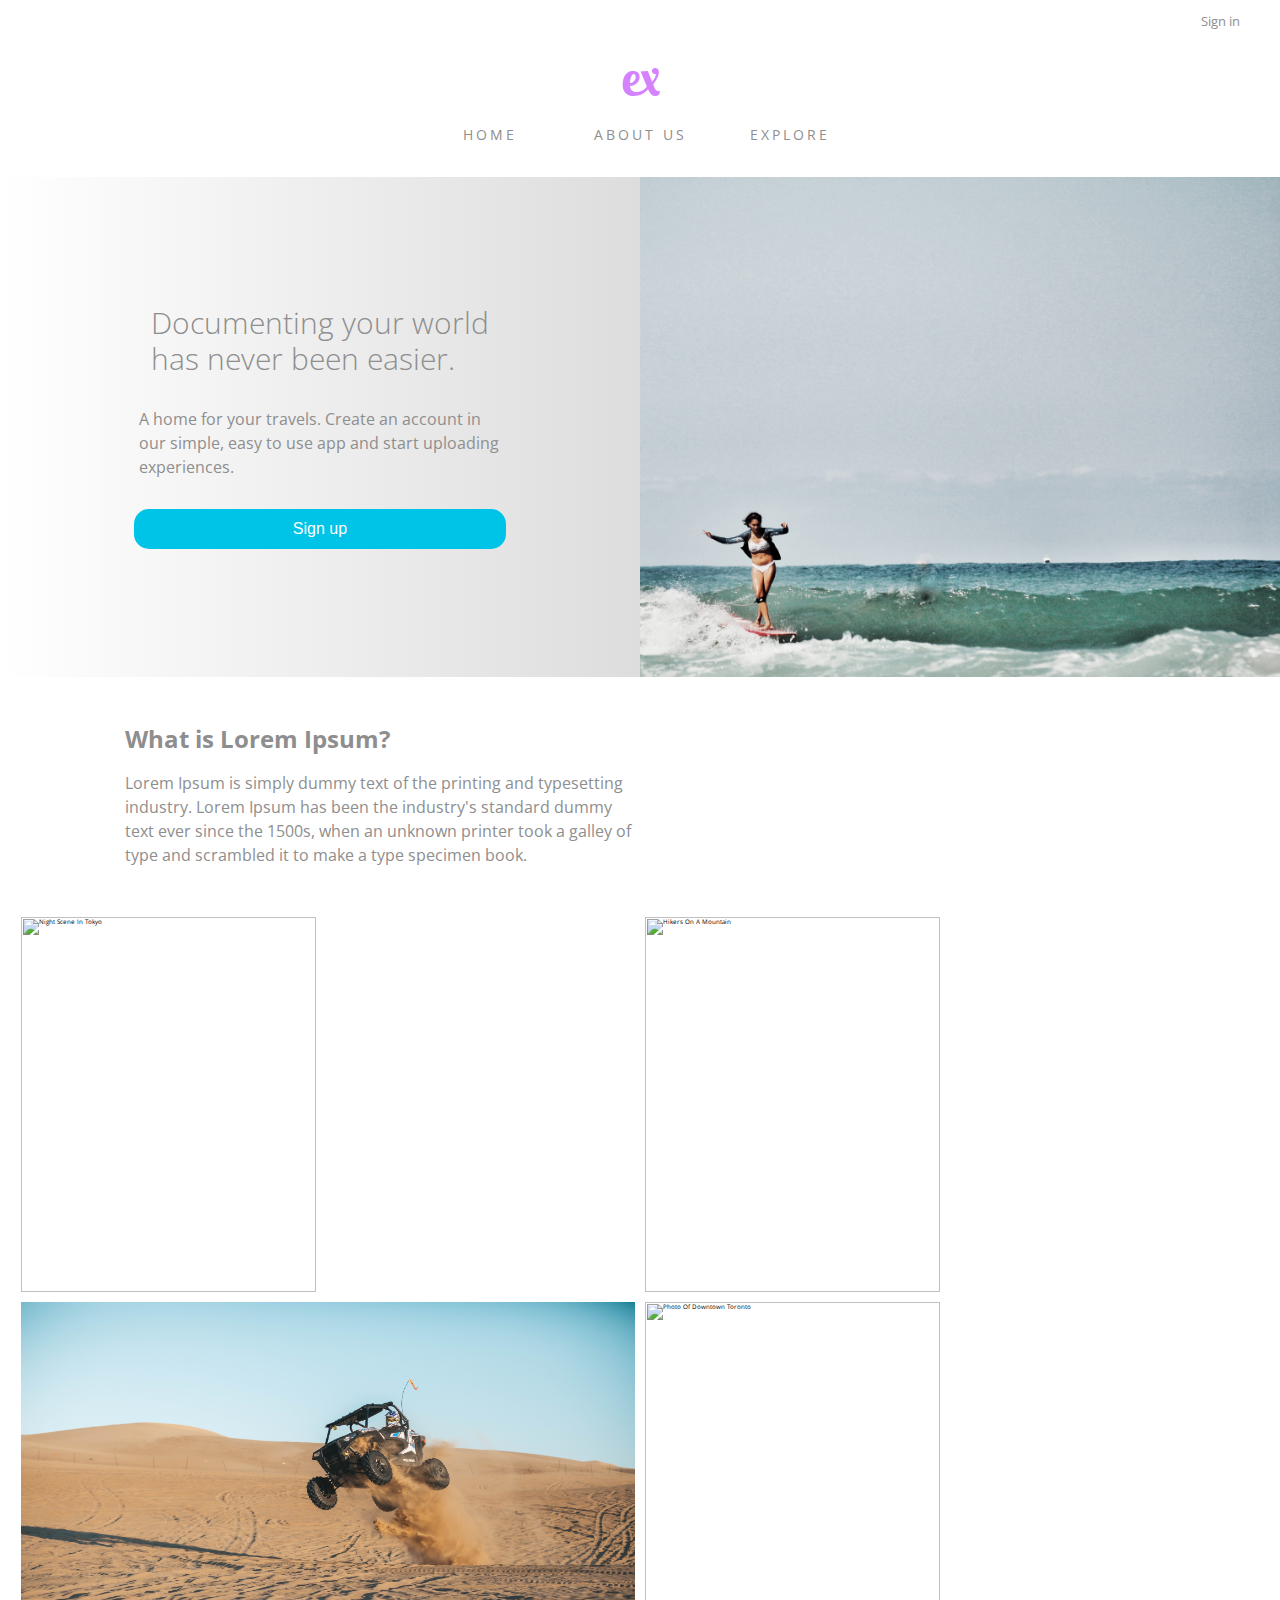
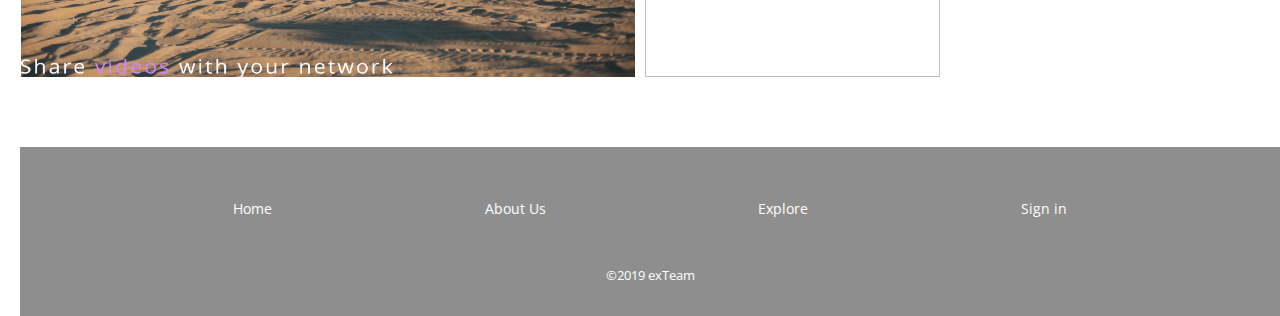
==== index.html @ b6a4fe2a "fixed styling on the jumbotron" ====
<html lang="en">
<head>
    <meta charset="UTF-8">
    <meta name="viewport" content="width=device-width, initial-scale=1.0">
    <meta http-equiv="X-UA-Compatible" content="ie=edge">

    <title>ex | Document your world.</title>
    <link href="https://fonts.googleapis.com/css?family=Open+Sans" rel="stylesheet">
    <link href="https://fonts.googleapis.com/css?family=Lobster+Two" rel="stylesheet">
    <link href="css/index.css" rel="stylesheet">
    <script src="javascript/eventListeners.js" async></script>
</head>

<body>
    <div class='container home'>
        <header>
            <a class='login-link' href="#">Sign in</a>
            <h1>ex</h1>
            <nav>
                <a href="#">HOME</a>
                <a href="#">ABOUT US</a>
                <a href="#">EXPLORE</a>
            </nav>
        </header>
        <div class='jumbotron'>
            <div class='left-jumbo'>
                <h2>Documenting your world <br>has never been easier.</br></h2>
                <p>A home for your travels. Create an account in our simple, easy to use app and start uploading experiences.</p>
                <button>Sign up</button>
            </div>
            <img class='surfing'src="img/surfing.jpg" alt="Women Surfing">
        </div>
        <div class="about-content">
            <h3 class='about-h3'>What is Lorem Ipsum?</h3>
            <p class='about-p'>Lorem Ipsum is simply dummy text of the printing and typesetting industry. Lorem Ipsum has been the industry's standard dummy text ever since the 1500s, when an unknown printer took a galley of type and scrambled it to make a type specimen book.</p>
        </div>
        <div class="all-photos">
            <div class="top-photos">
                <img class='tokyo' src="img/tokyo.jpg" alt="Night Scene In Tokyo">
                <img class='highlands'src="img/highlands.jpg" alt="Hikers On A Mountain"> 
            </div>
            <div class="bottom-photos">
                <img class='atv' src="img/atv.jpg" alt="Person Riding ATV">
                <img class='toronto' src="img/toronto.jpg" alt="Photo Of Downtown Toronto">
            </div>
        </div>
        <div class="footer-content">
            <nav class='footer-nav'>
                <a href="#">Home</a>
                <a href="#">About Us</a>
                <a href="#">Explore</a>
                <a href="#">Sign in</a>
            </nav>
            <p class='footer-p'>©2019 exTeam</p>
        </div>
    </div>
</body>
</html>
---- css/index.css ----
.border-red {
  border: 1px solid red;
}
.border-blue {
  border: 1px solid blue;
}
.border-green {
  border: 1px solid green;
}
.border-orange {
  border: 1px solid orange;
}
/* http://meyerweb.com/eric/tools/css/reset/ 
   v2.0 | 20110126
   License: none (public domain)
*/
html,
body,
div,
span,
applet,
object,
iframe,
h1,
h2,
h3,
h4,
h5,
h6,
p,
blockquote,
pre,
a,
abbr,
acronym,
address,
big,
cite,
code,
del,
dfn,
em,
img,
ins,
kbd,
q,
s,
samp,
small,
strike,
strong,
sub,
sup,
tt,
var,
b,
u,
i,
center,
dl,
dt,
dd,
ol,
ul,
li,
fieldset,
form,
label,
legend,
table,
caption,
tbody,
tfoot,
thead,
tr,
th,
td,
article,
aside,
canvas,
details,
embed,
figure,
figcaption,
footer,
header,
hgroup,
menu,
nav,
output,
ruby,
section,
summary,
time,
mark,
audio,
video {
  margin: 0;
  padding: 0;
  border: 0;
  font-size: 100%;
  font: inherit;
  vertical-align: baseline;
}
/* HTML5 display-role reset for older browsers */
article,
aside,
details,
figcaption,
figure,
footer,
header,
hgroup,
menu,
nav,
section {
  display: block;
}
body {
  line-height: 1;
}
ol,
ul {
  list-style: none;
}
blockquote,
q {
  quotes: none;
}
blockquote:before,
blockquote:after,
q:before,
q:after {
  content: '';
  content: none;
}
table {
  border-collapse: collapse;
  border-spacing: 0;
}
* {
  box-sizing: border-box;
}
html,
body {
  font-size: 62.5%;
  font-family: 'Open Sans', sans-serif;
  width: 100%;
}
h1 {
  font-size: 5rem;
  font-family: 'Lobster Two', cursive;
}
h2 {
  font-size: 3rem;
}
h3 {
  font-size: 2.4rem;
}
p {
  line-height: 1.5;
  font-size: 1.6rem;
}
nav a {
  font-size: 1.4rem;
}
button {
  font-size: 1.6rem;
}
header {
  display: flex;
  flex-direction: column;
}
header .login-link {
  font-size: 1.3rem;
  display: flex;
  flex-direction: row;
  justify-content: flex-end;
  padding-right: 40px;
  margin-top: 15px;
  text-decoration: none;
  color: #8e8e8e;
  -webkit-transition: color 0.5s;
  -moz-transition: color 0.5s;
  -ms-transition: color 0.5s;
  -o-transition: color 0.5s;
  transition: color 0.5s;
}
@media (max-width: 500px) {
  header .login-link {
    display: none;
    padding-right: 0;
  }
}
header .login-link:hover {
  color: #00C3E8;
}
header h1 {
  display: flex;
  justify-content: center;
  margin-top: 25px;
  color: #8e8e8e;
  font-weight: bold;
  color: #d582ff;
}
header nav {
  display: flex;
  margin-top: 25px;
  justify-content: center;
}
header nav a {
  display: flex;
  width: 150px;
  justify-content: center;
  text-decoration: none;
  letter-spacing: 0.3rem;
  color: #8e8e8e;
  -webkit-transition: color 0.3s;
  -moz-transition: color 0.3s;
  -ms-transition: color 0.3s;
  -o-transition: color 0.3s;
  transition: color 0.3s;
}
header nav a:hover {
  color: #00C3E8;
}
.footer-content {
  margin-left: 20px;
  margin-top: 70px;
  background-color: #8e8e8e;
  padding: 30px 0;
}
@media (max-width: 500px) {
  .footer-content {
    margin-left: 0;
    width: 100%;
  }
}
.footer-content .footer-nav {
  display: flex;
  justify-content: space-evenly;
  margin-top: 25px;
}
@media (max-width: 500px) {
  .footer-content .footer-nav {
    display: flex;
    flex-direction: column;
  }
}
.footer-content .footer-nav a {
  text-decoration: none;
  color: white;
  -webkit-transition: color 0.5s;
  -moz-transition: color 0.5s;
  -ms-transition: color 0.5s;
  -o-transition: color 0.5s;
  transition: color 0.5s;
}
@media (max-width: 500px) {
  .footer-content .footer-nav a {
    text-align: center;
    margin-bottom: 20px;
  }
}
.footer-content .footer-nav a:hover {
  color: #dddddd;
}
.footer-content .footer-p {
  display: flex;
  justify-content: center;
  margin-top: 50px;
  color: white;
  font-size: 1.3rem;
}
.jumbotron {
  display: flex;
}
.jumbotron .left-jumbo {
  margin-top: 35px;
  height: 500px;
  width: 50%;
  display: flex;
  flex-direction: column;
  align-items: center;
  justify-content: center;
  background-color: #dddddd;
  background-image: linear-gradient(to left, #dddddd, white);
}
@media (max-width: 500px) {
  .jumbotron .left-jumbo {
    width: 100%;
  }
}
.jumbotron .left-jumbo h2 {
  color: #8e8e8e;
  font-weight: 100;
  line-height: 1.2;
}
.jumbotron .left-jumbo p {
  color: #8e8e8e;
  margin-top: 30px;
  margin-bottom: 20px;
  width: 56.5%;
  line-height: 1.5;
}
@media (max-width: 500px) {
  .jumbotron .left-jumbo p {
    width: 74%;
    margin-top: 45px;
  }
}
.jumbotron .left-jumbo button {
  width: 58%;
  border-radius: 15px;
  background-color: #00C3E8;
  border: none;
  height: 40px;
  color: white;
  margin-top: 10px;
}
@media (max-width: 500px) {
  .jumbotron .left-jumbo button {
    width: 74%;
    margin-top: 45px;
  }
}
.jumbotron .left-jumbo button:hover {
  box-shadow: inset 0 0 0 50px rgba(0, 0, 0, 0.2);
  -webkit-transition: color 0.3s;
  -moz-transition: color 0.3s;
  -ms-transition: color 0.3s;
  -o-transition: color 0.3s;
  transition: color 0.3s;
  cursor: pointer;
}
.jumbotron .surfing {
  width: 50%;
  height: 500px;
  margin-top: 35px;
}
@media (max-width: 500px) {
  .jumbotron .surfing {
    display: none;
  }
}
.about-content {
  margin: 50px 0px 50px 125px;
  color: #8e8e8e;
  width: 40%;
}
@media (max-width: 500px) {
  .about-content {
    width: 100%;
    margin-left: 10px;
    margin-right: 0;
  }
}
.about-content .about-h3 {
  font-weight: bold;
}
.about-content .about-p {
  margin-top: 20px;
  line-height: 1.5;
}
@media (max-width: 500px) {
  .all-photos {
    display: flex;
    flex-direction: column;
  }
}
.top-photos {
  display: flex;
  justify-content: center;
  margin-top: 50px;
}
.top-photos .tokyo {
  width: 48%;
  height: 375px;
  margin-right: 5px;
}
@media (max-width: 500px) {
  .top-photos .tokyo {
    width: 100%;
  }
}
.top-photos .highlands {
  width: 48%;
  height: 375px;
  margin-left: 5px;
}
@media (max-width: 500px) {
  .top-photos .highlands {
    display: none;
  }
}
.bottom-photos {
  display: flex;
  justify-content: center;
  margin-top: 10px;
}
.bottom-photos .atv {
  width: 48%;
  height: 375px;
  margin-right: 5px;
}
@media (max-width: 500px) {
  .bottom-photos .atv {
    width: 100%;
  }
}
.bottom-photos .toronto {
  width: 48%;
  height: 375px;
  margin-left: 5px;
}
@media (max-width: 500px) {
  .bottom-photos .toronto {
    display: none;
  }
}
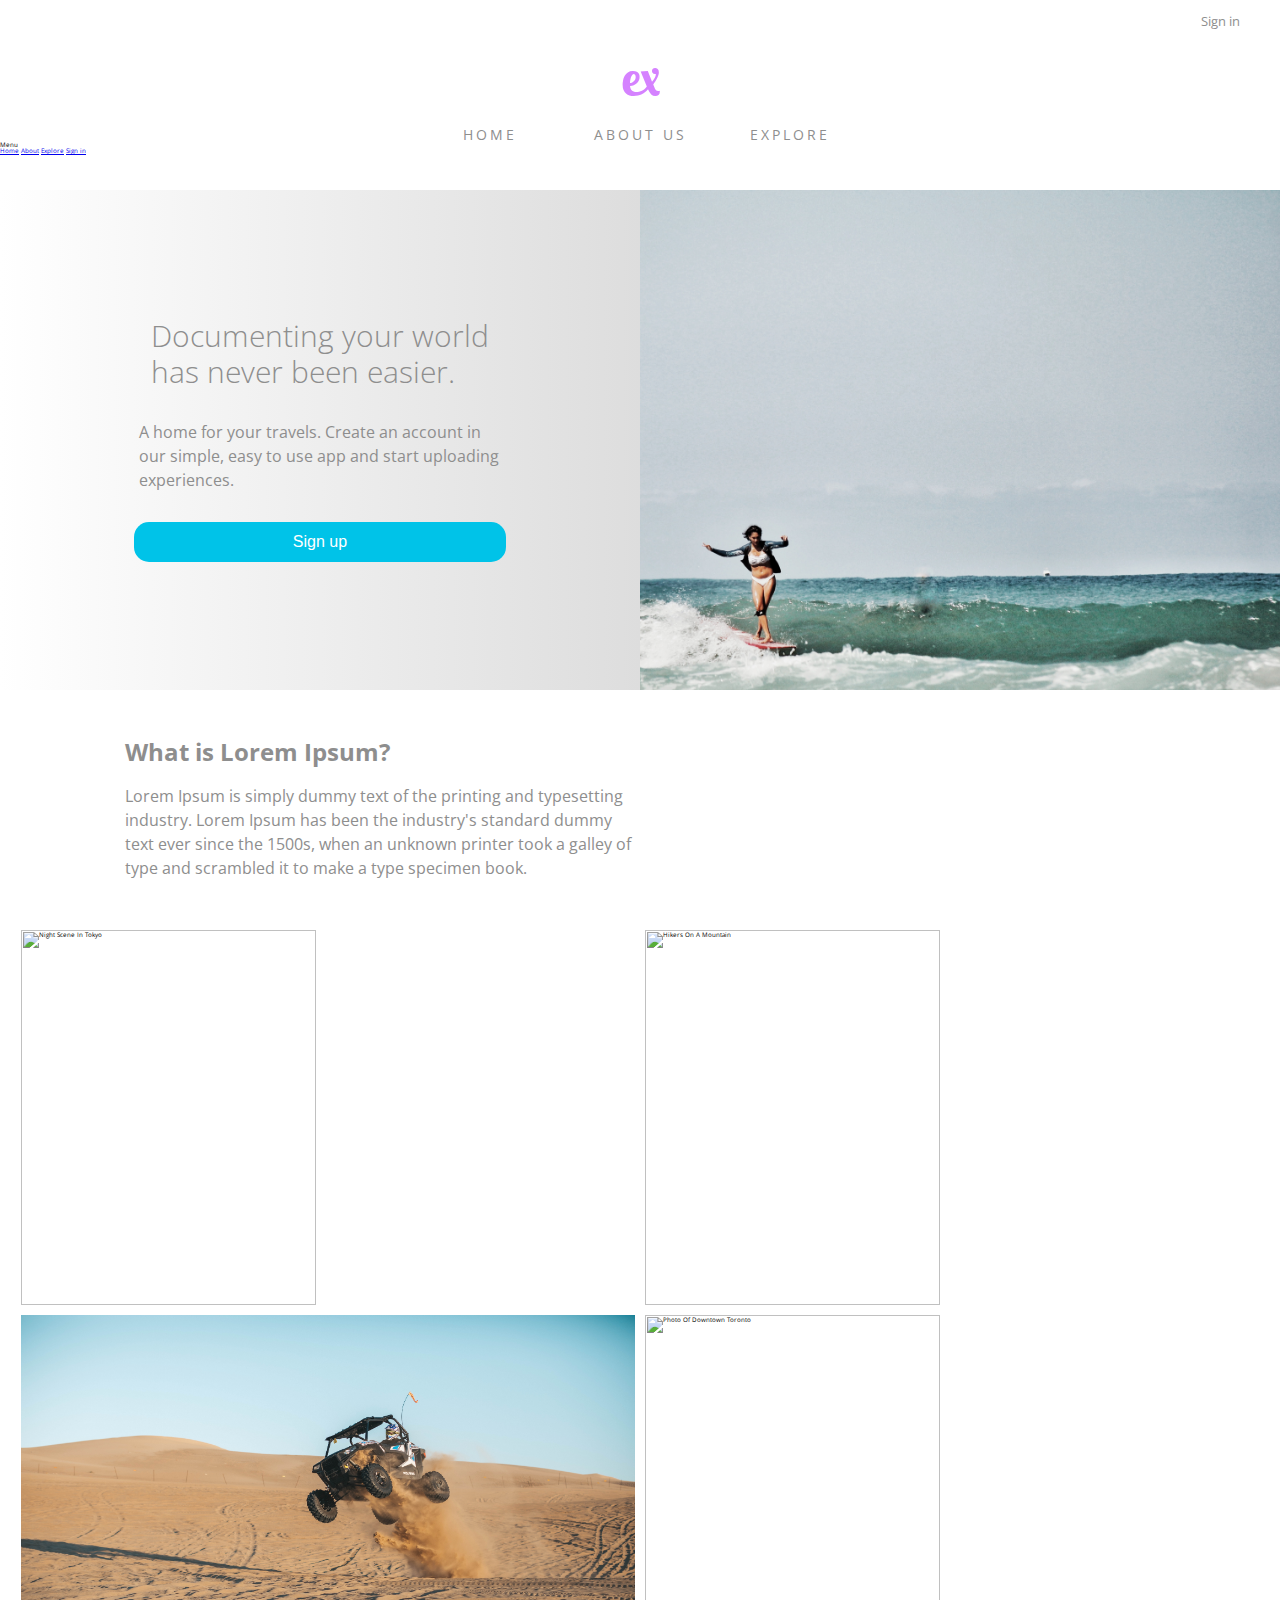
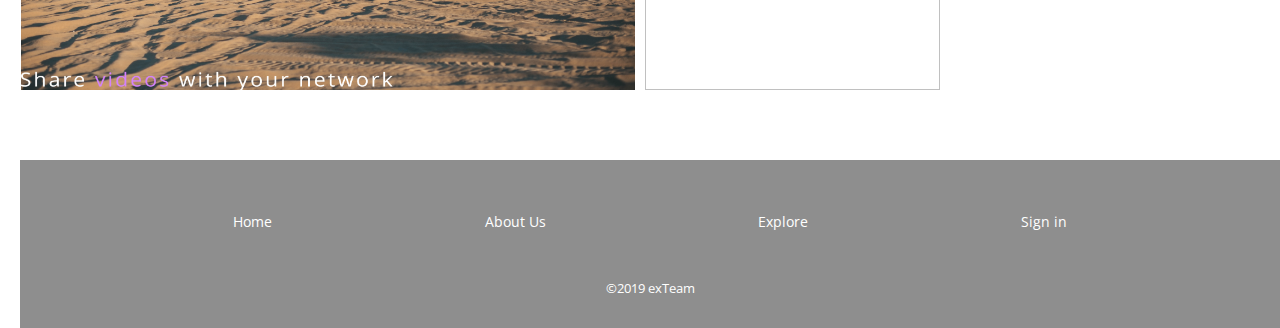
==== commit 9163caf0: "added about page" ====
--- a/index.html
+++ b/index.html
@@ -9,6 +9,7 @@
     <link href="https://fonts.googleapis.com/css?family=Lobster+Two" rel="stylesheet">
     <link href="css/index.css" rel="stylesheet">
     <script src="javascript/eventListeners.js" async></script>
+    <script src="javascript/dropdown.js" async></script>
 </head>
 
 <body>
@@ -18,9 +19,18 @@
             <h1>ex</h1>
             <nav>
                 <a href="#">HOME</a>
-                <a href="#">ABOUT US</a>
+                <a href="about.html">ABOUT US</a>
                 <a href="#">EXPLORE</a>
             </nav>
+            <div class="dropdown">
+                <div class="dropdown-button">Menu</div>
+                <div class="dropdown-content dropdown-hidden">
+                    <a class='dropdown-link' href='#'>Home</a>
+                    <a class='dropdown-link' href='about.html'>About</a>
+                    <a class='dropdown-link' href='#'>Explore</a>
+                    <a class='dropdown-link' href='#'>Sign in</a>
+                </div>
+            </div>
         </header>
         <div class='jumbotron'>
             <div class='left-jumbo'>
--- a/css/index.css
+++ b/css/index.css
@@ -208,6 +208,11 @@
   margin-top: 25px;
   justify-content: center;
 }
+@media (max-width: 500px) {
+  header nav {
+    display: none;
+  }
+}
 header nav a {
   display: flex;
   width: 150px;
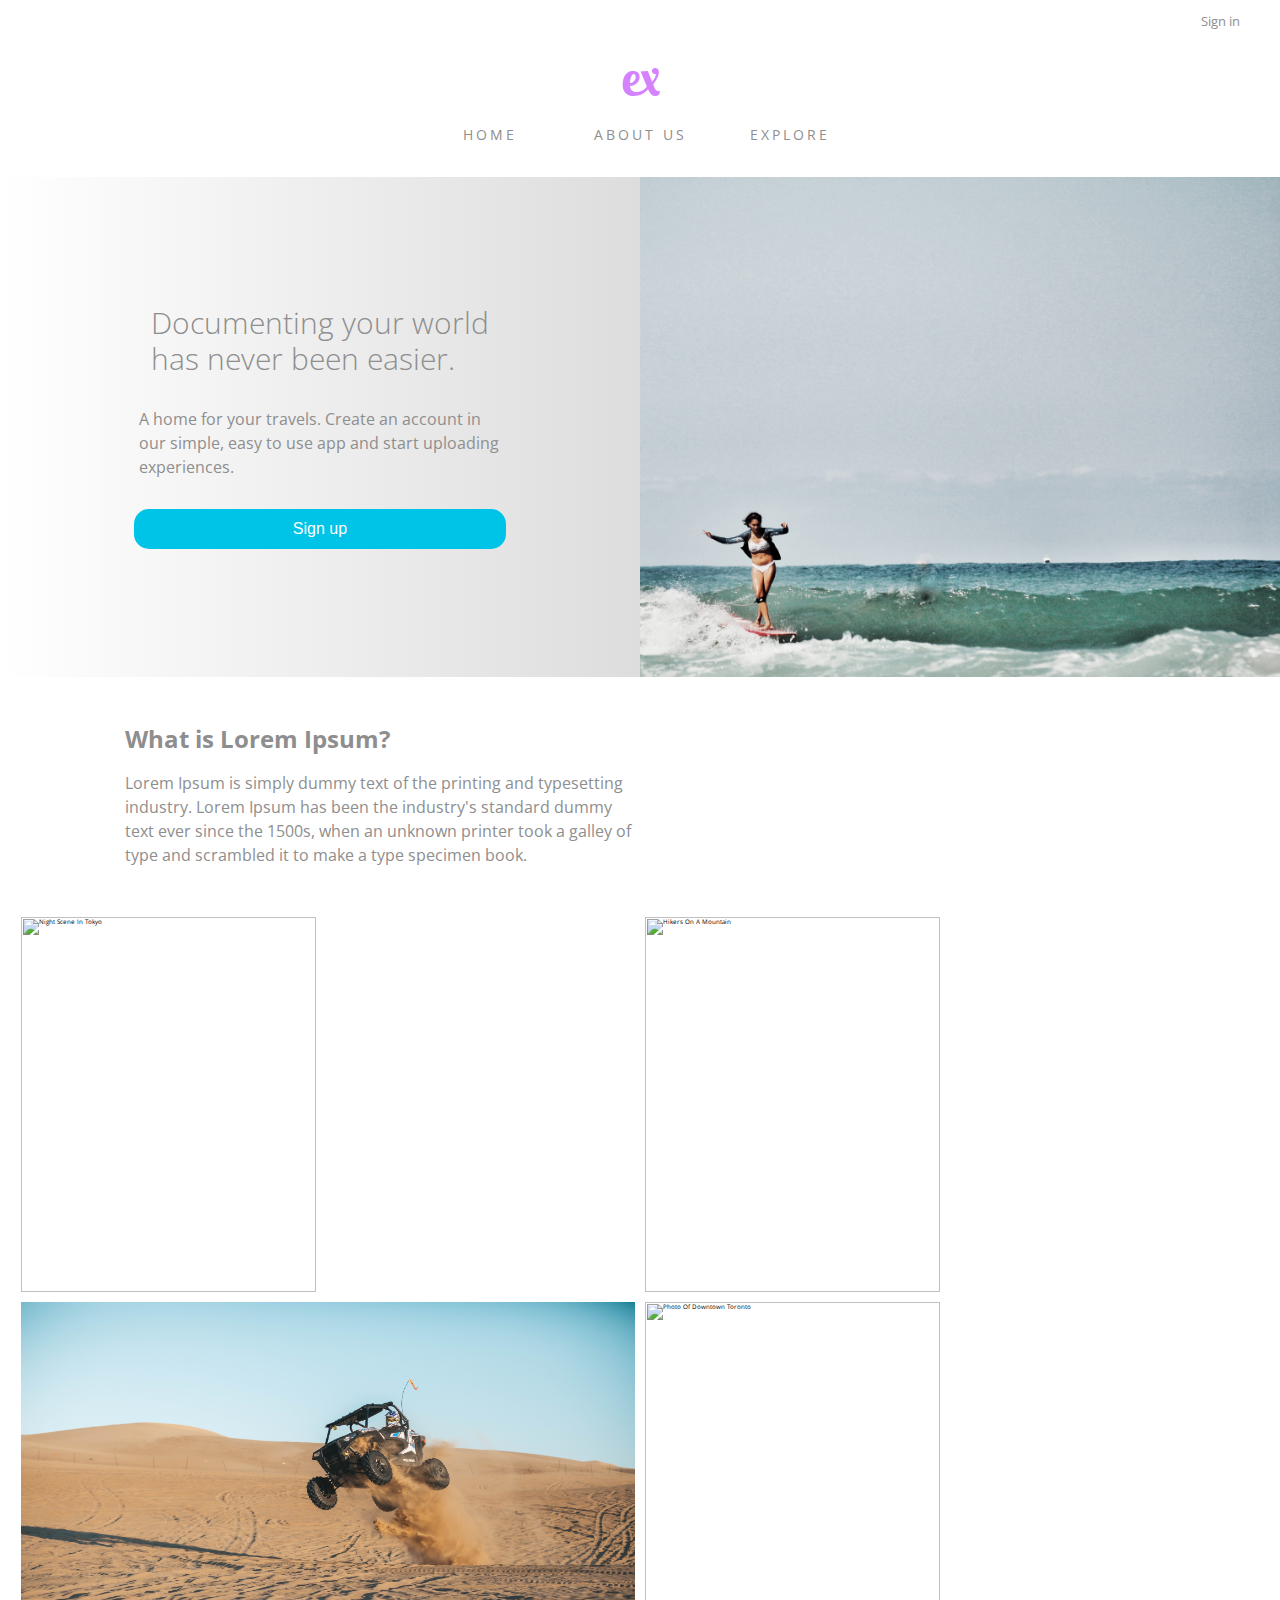
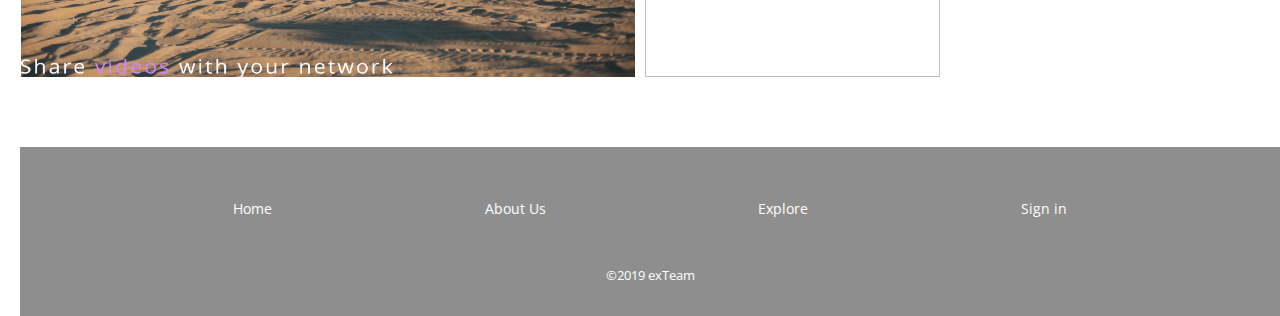
==== commit a3c937a9: "completed about page and added logo to img folder" ====
--- a/index.html
+++ b/index.html
@@ -56,8 +56,8 @@
         </div>
         <div class="footer-content">
             <nav class='footer-nav'>
-                <a href="#">Home</a>
-                <a href="#">About Us</a>
+                <a href="index.html">Home</a>
+                <a href="about.html">About Us</a>
                 <a href="#">Explore</a>
                 <a href="#">Sign in</a>
             </nav>
--- a/css/index.css
+++ b/css/index.css
@@ -423,3 +423,91 @@
     display: none;
   }
 }
+.content {
+  margin-top: 35px;
+}
+.content h1 {
+  text-align: center;
+  color: #8e8e8e;
+}
+.content .backend {
+  margin-top: 35px;
+  text-align: center;
+}
+.content .backend h2 {
+  margin-bottom: 20px;
+  color: #00C3E8;
+}
+.content .backend a {
+  font-size: 1.6rem;
+  text-decoration: none;
+  color: #8e8e8e;
+}
+.content .backend a:hover {
+  color: tert-color;
+}
+.content .frontend {
+  margin-top: 35px;
+  text-align: center;
+}
+.content h2 {
+  margin-bottom: 20px;
+  color: #00C3E8;
+}
+.content a {
+  font-size: 1.6rem;
+  color: #8e8e8e;
+  text-decoration: none;
+}
+.content a:hover {
+  color: #d582ff;
+  text-decoration: underline;
+}
+.content .web {
+  margin-top: 35px;
+  text-align: center;
+  margin-bottom: 35px;
+}
+.dropdown {
+  display: none;
+}
+@media (max-width: 500px) {
+  .dropdown {
+    display: flex;
+    flex-direction: column;
+    align-items: center;
+    cursor: pointer;
+    margin-top: 40px;
+  }
+  .dropdown .dropdown-button {
+    padding: 15px;
+    font-size: 2rem;
+    color: #00C3E8;
+    font-weight: bold;
+  }
+  .dropdown .dropdown-button:hover {
+    color: #d582ff;
+  }
+  .dropdown .dropdown-content {
+    display: flex;
+    flex-direction: column;
+    font-size: 1.4rem;
+    align-items: center;
+    margin-top: 20px;
+    width: 100%;
+  }
+  .dropdown .dropdown-link {
+    width: 100%;
+    text-align: center;
+    padding: 15px;
+    text-decoration: none;
+    color: #00C3E8;
+  }
+  .dropdown .dropdown-link:hover {
+    color: white;
+    background-color: #d582ff;
+  }
+  .dropdown .dropdown-hidden {
+    display: none;
+  }
+}
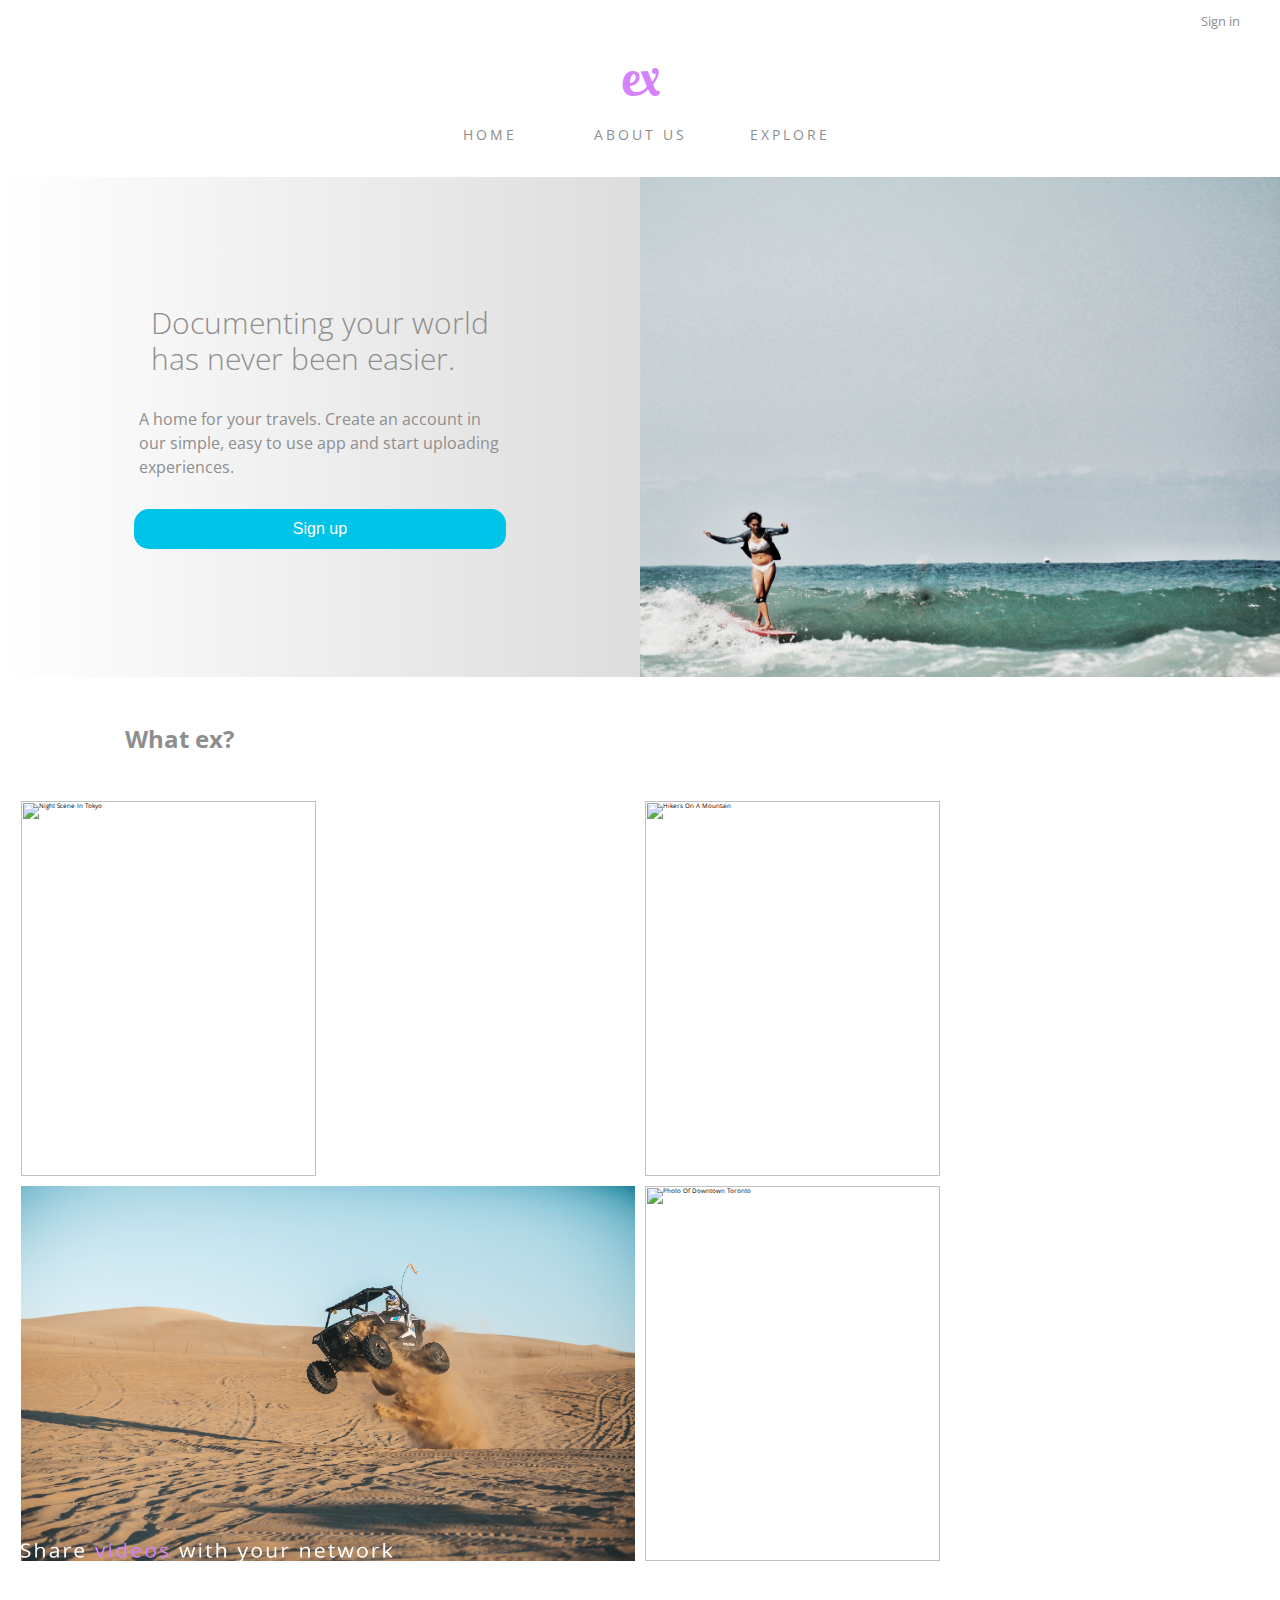
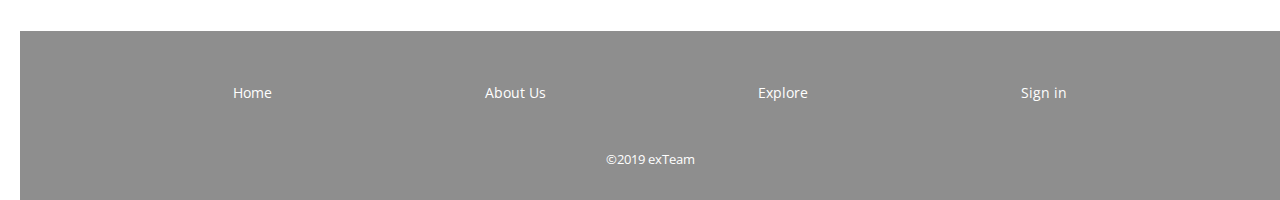
==== commit c2b57523: "added link to the react app" ====
--- a/index.html
+++ b/index.html
@@ -15,20 +15,20 @@
 <body>
     <div class='container home'>
         <header>
-            <a class='login-link' href="#">Sign in</a>
+            <a class='login-link' href="http://modest-mcnulty-20d3fa.netlify.com/">Sign in</a>
             <h1>ex</h1>
             <nav>
-                <a href="#">HOME</a>
+                <a href="index.html">HOME</a>
                 <a href="about.html">ABOUT US</a>
                 <a href="#">EXPLORE</a>
             </nav>
             <div class="dropdown">
-                <div class="dropdown-button">Menu</div>
+                <img class='dropdown-button'src="img/logo.jpg" alt="exLogo">
                 <div class="dropdown-content dropdown-hidden">
                     <a class='dropdown-link' href='#'>Home</a>
                     <a class='dropdown-link' href='about.html'>About</a>
                     <a class='dropdown-link' href='#'>Explore</a>
-                    <a class='dropdown-link' href='#'>Sign in</a>
+                    <a class='dropdown-link' href='http://modest-mcnulty-20d3fa.netlify.com/'>Sign in</a>
                 </div>
             </div>
         </header>
@@ -41,8 +41,9 @@
             <img class='surfing'src="img/surfing.jpg" alt="Women Surfing">
         </div>
         <div class="about-content">
-            <h3 class='about-h3'>What is Lorem Ipsum?</h3>
-            <p class='about-p'>Lorem Ipsum is simply dummy text of the printing and typesetting industry. Lorem Ipsum has been the industry's standard dummy text ever since the 1500s, when an unknown printer took a galley of type and scrambled it to make a type specimen book.</p>
+            <h3 class='about-h3'>What ex?
+            </h3>
+            <p class='about-p'></p>
         </div>
         <div class="all-photos">
             <div class="top-photos">
--- a/css/index.css
+++ b/css/index.css
@@ -480,10 +480,8 @@
     margin-top: 40px;
   }
   .dropdown .dropdown-button {
-    padding: 15px;
-    font-size: 2rem;
-    color: #00C3E8;
-    font-weight: bold;
+    width: 20%;
+    border-bottom: 2px solid grey;
   }
   .dropdown .dropdown-button:hover {
     color: #d582ff;
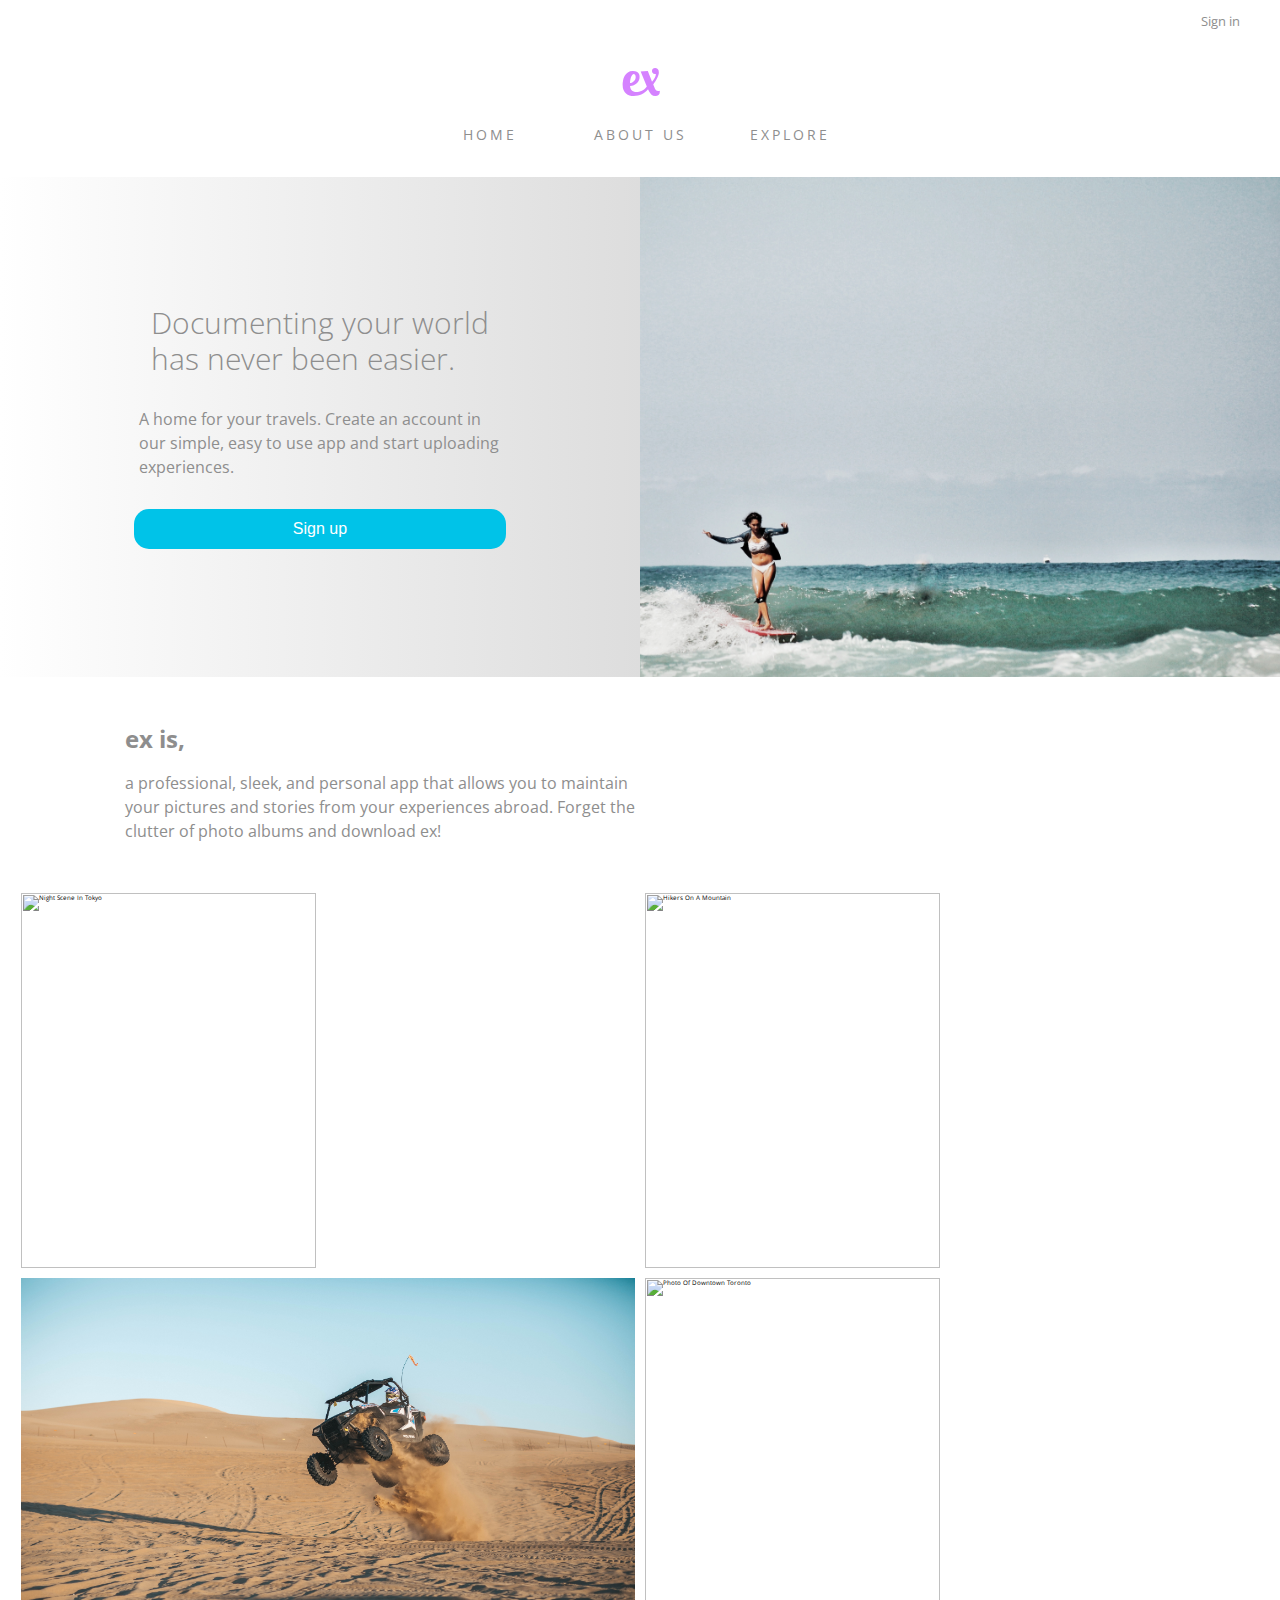
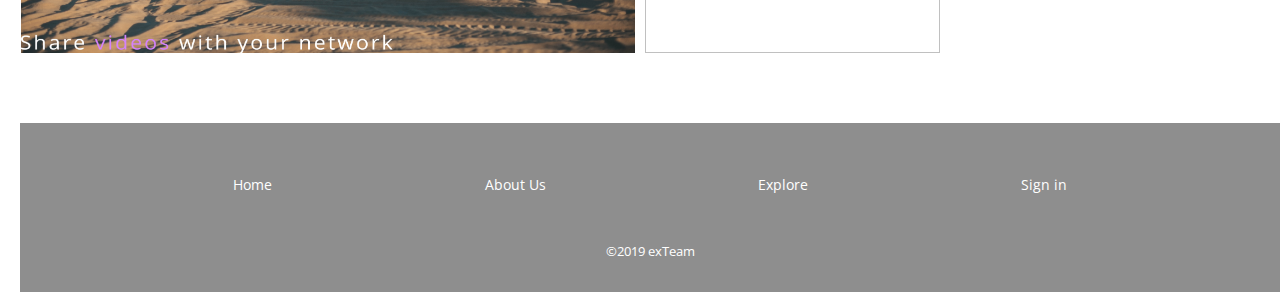
==== commit f06c15bd: "added ex about content" ====
--- a/index.html
+++ b/index.html
@@ -41,9 +41,8 @@
             <img class='surfing'src="img/surfing.jpg" alt="Women Surfing">
         </div>
         <div class="about-content">
-            <h3 class='about-h3'>What ex?
-            </h3>
-            <p class='about-p'></p>
+            <h3 class='about-h3'>ex is, </h3>
+            <p class='about-p'>a professional, sleek, and personal app that allows you to maintain your pictures and stories from your experiences abroad. Forget the clutter of photo albums and download ex!</p>
         </div>
         <div class="all-photos">
             <div class="top-photos">
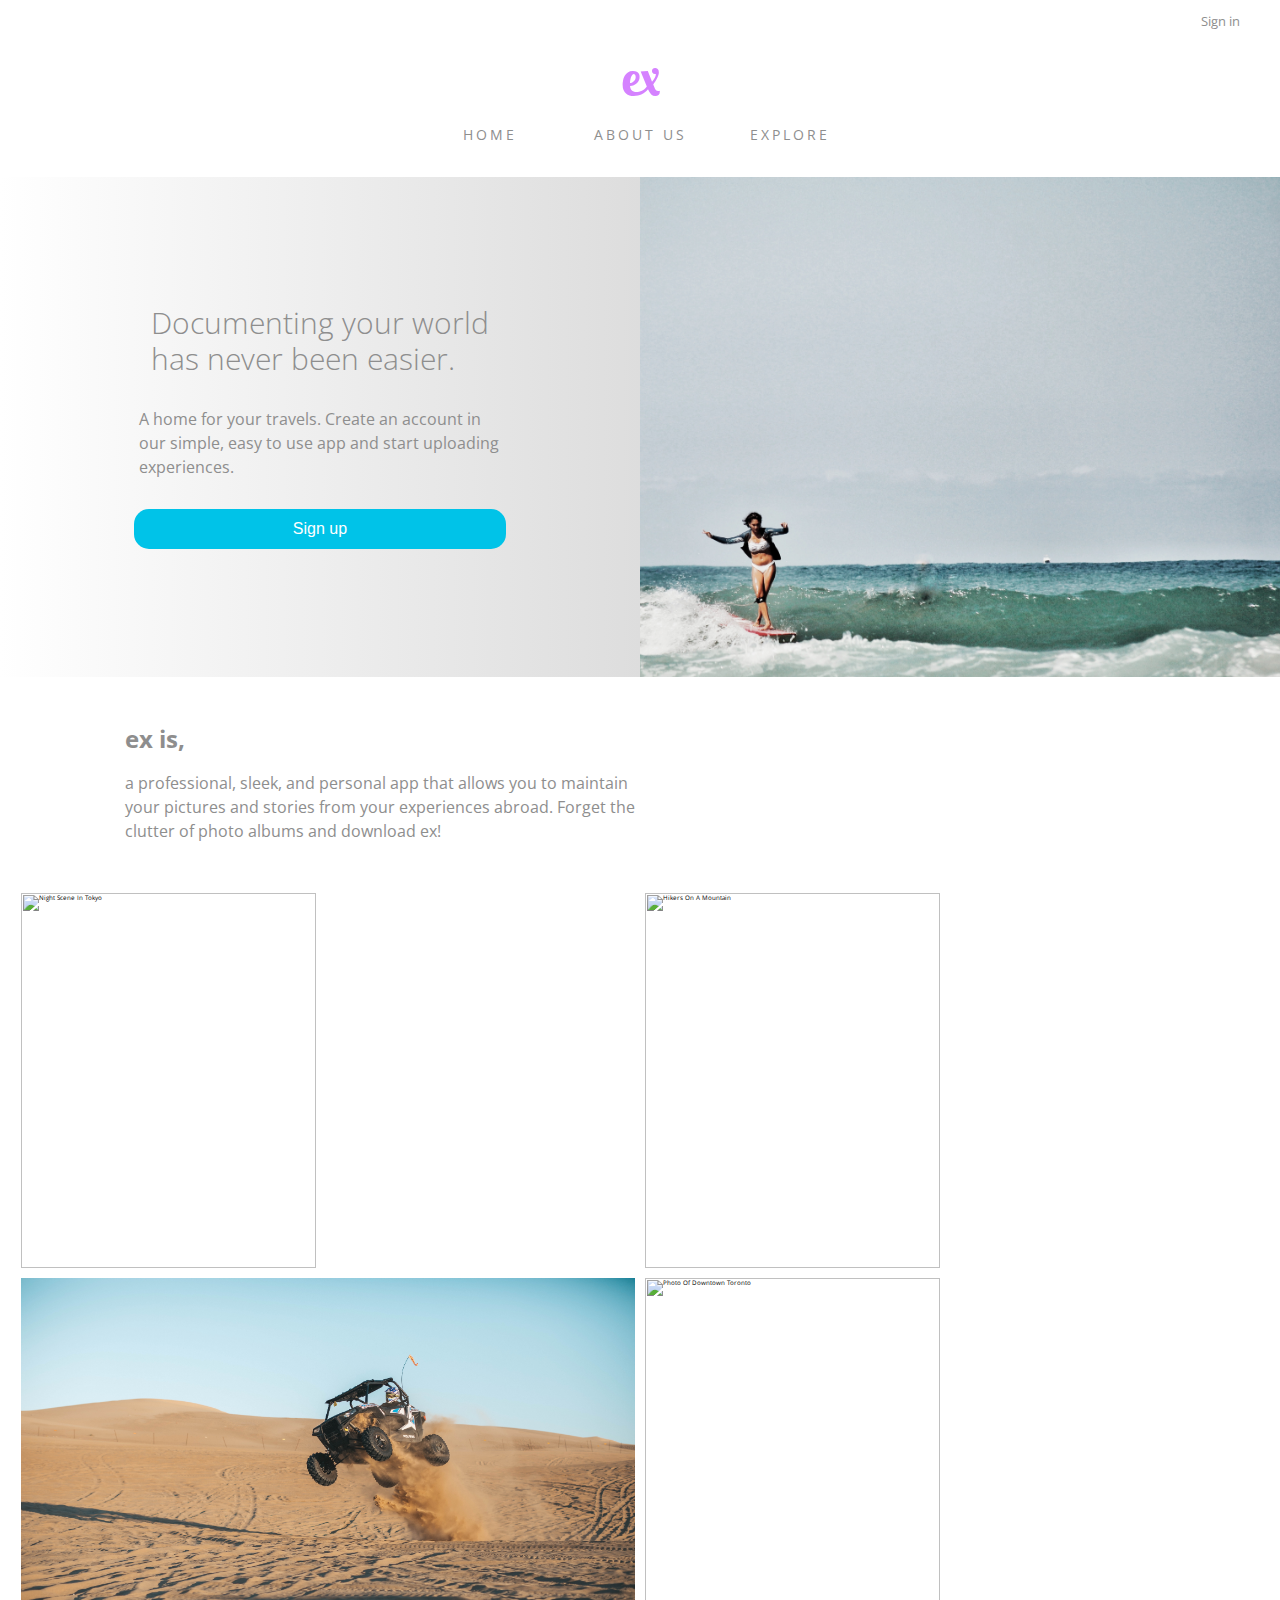
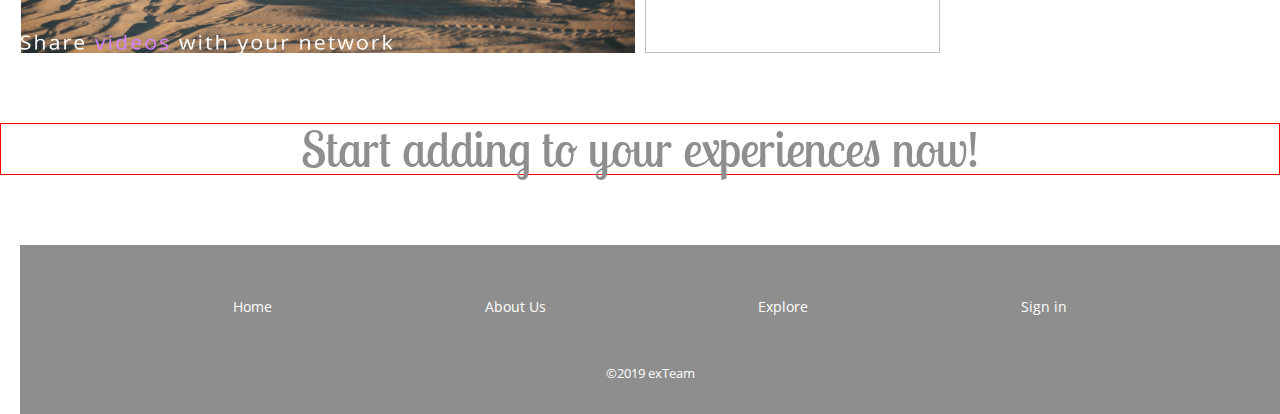
==== commit ce489aab: "added sign up" ====
--- a/index.html
+++ b/index.html
@@ -54,6 +54,9 @@
                 <img class='toronto' src="img/toronto.jpg" alt="Photo Of Downtown Toronto">
             </div>
         </div>
+        <div class="cta">
+            <h1>Start adding to your experiences now!</h1>
+        </div>
         <div class="footer-content">
             <nav class='footer-nav'>
                 <a href="index.html">Home</a>
--- a/css/index.css
+++ b/css/index.css
@@ -423,6 +423,25 @@
     display: none;
   }
 }
+.cta {
+  border: 1px solid red;
+  margin-top: 70px;
+}
+@media (max-width: 500px) {
+  .cta {
+    text-align: center;
+    border: none;
+  }
+}
+.cta h1 {
+  display: flex;
+  justify-content: center;
+  color: #8e8e8e;
+}
+.cta h1:hover {
+  color: #d582ff;
+  cursor: pointer;
+}
 .content {
   margin-top: 35px;
 }
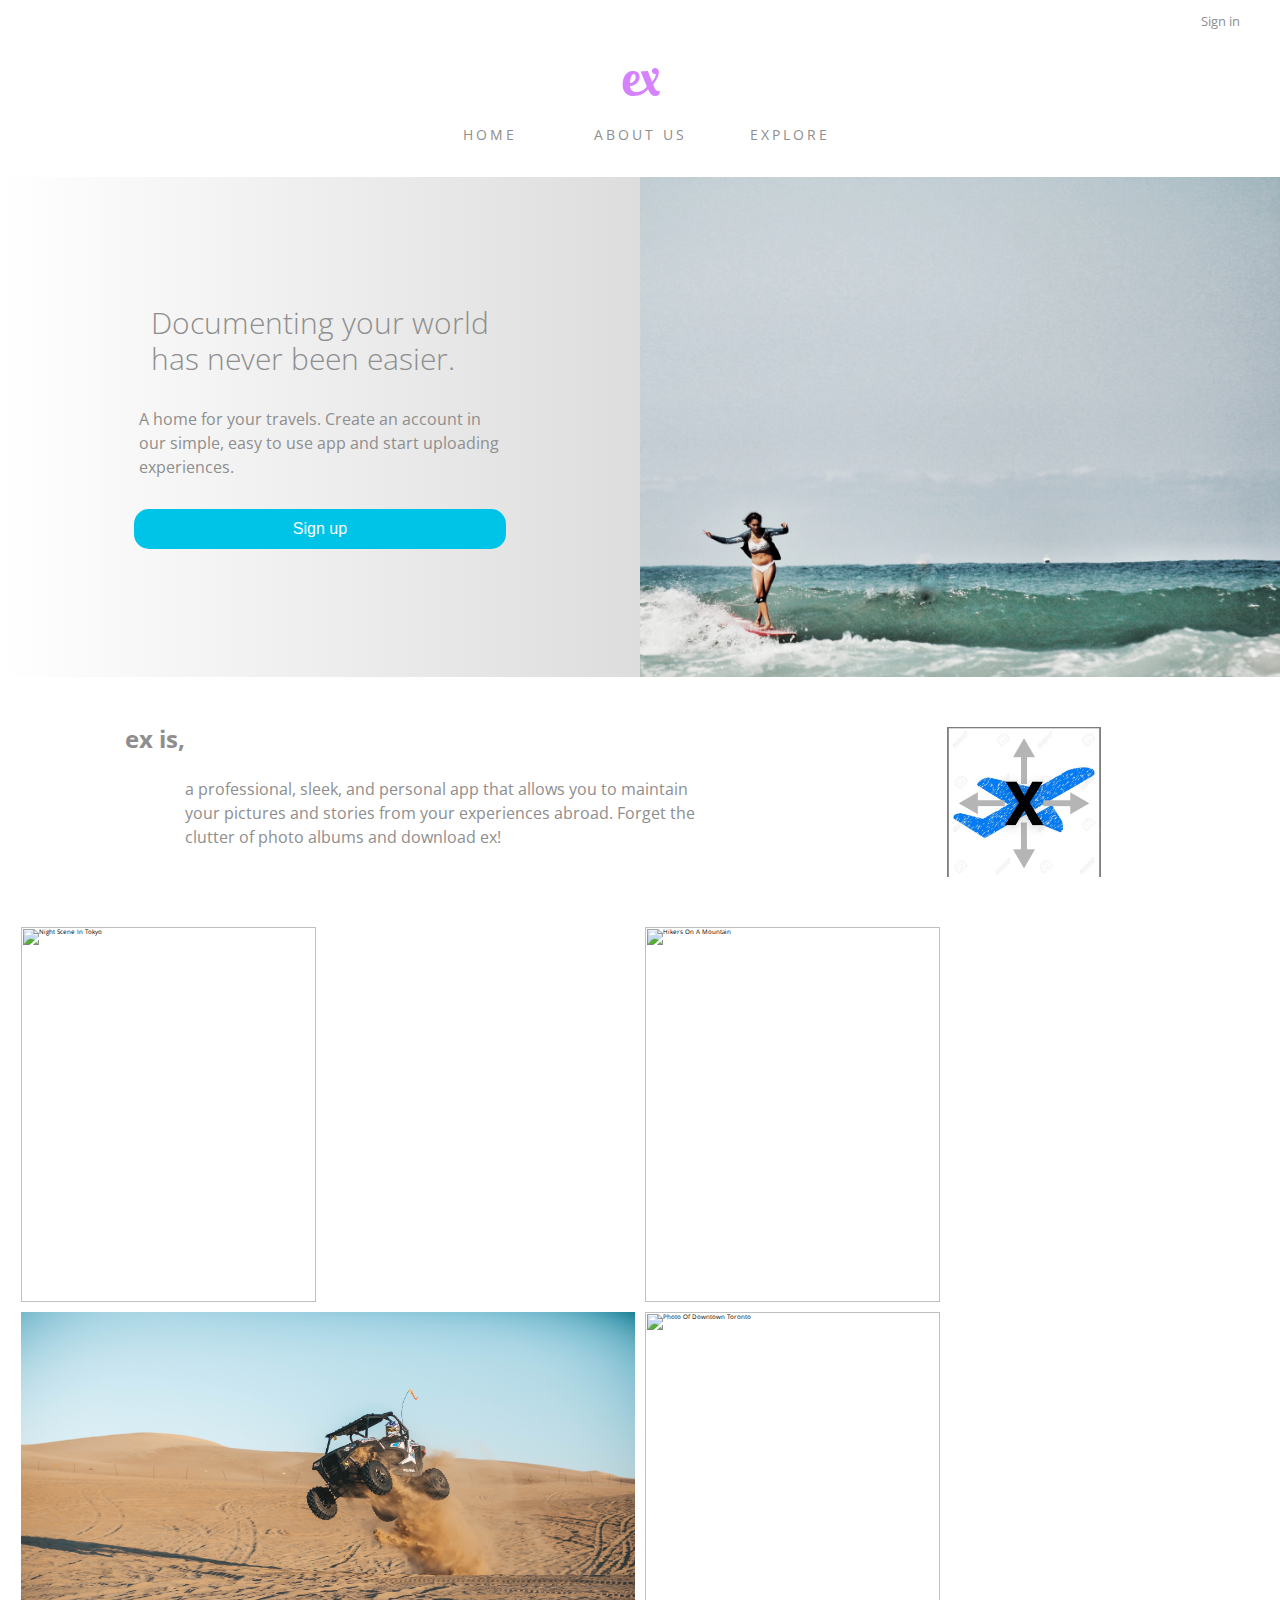
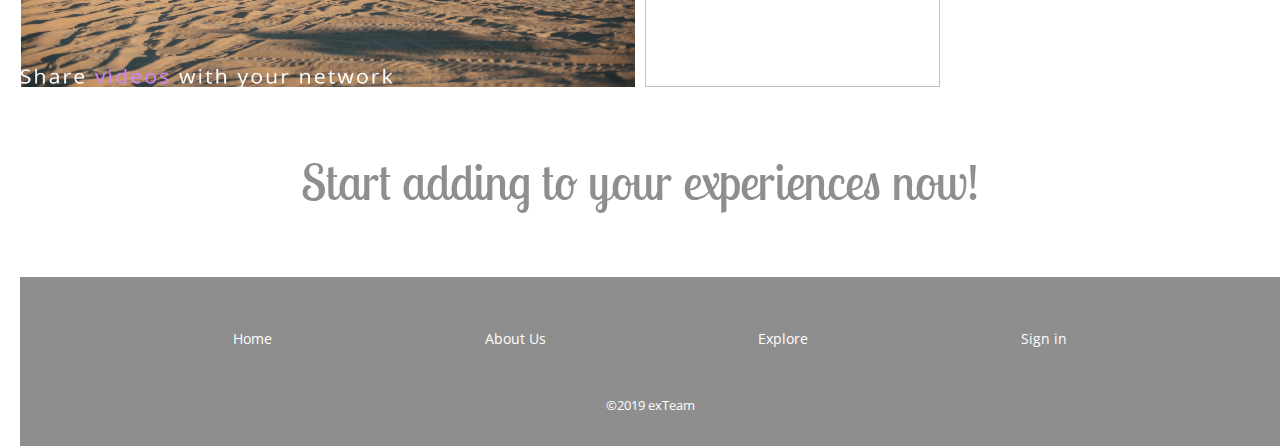
==== commit b3950cea: "last commit" ====
--- a/index.html
+++ b/index.html
@@ -43,7 +43,9 @@
         <div class="about-content">
             <h3 class='about-h3'>ex is, </h3>
             <p class='about-p'>a professional, sleek, and personal app that allows you to maintain your pictures and stories from your experiences abroad. Forget the clutter of photo albums and download ex!</p>
+            <img class='loki' src="img/logo.jpg" alt="logo">
         </div>
+        
         <div class="all-photos">
             <div class="top-photos">
                 <img class='tokyo' src="img/tokyo.jpg" alt="Night Scene In Tokyo">
--- a/css/index.css
+++ b/css/index.css
@@ -351,7 +351,8 @@
 .about-content {
   margin: 50px 0px 50px 125px;
   color: #8e8e8e;
-  width: 40%;
+  width: 100%;
+  display: flex;
 }
 @media (max-width: 500px) {
   .about-content {
@@ -366,6 +367,15 @@
 .about-content .about-p {
   margin-top: 20px;
   line-height: 1.5;
+  width: 40%;
+  margin-top: 50px;
+  margin-right: 50px;
+}
+.about-content .loki {
+  width: 12%;
+  display: flex;
+  height: 150px;
+  margin-left: 200px;
 }
 @media (max-width: 500px) {
   .all-photos {
@@ -424,7 +434,6 @@
   }
 }
 .cta {
-  border: 1px solid red;
   margin-top: 70px;
 }
 @media (max-width: 500px) {
